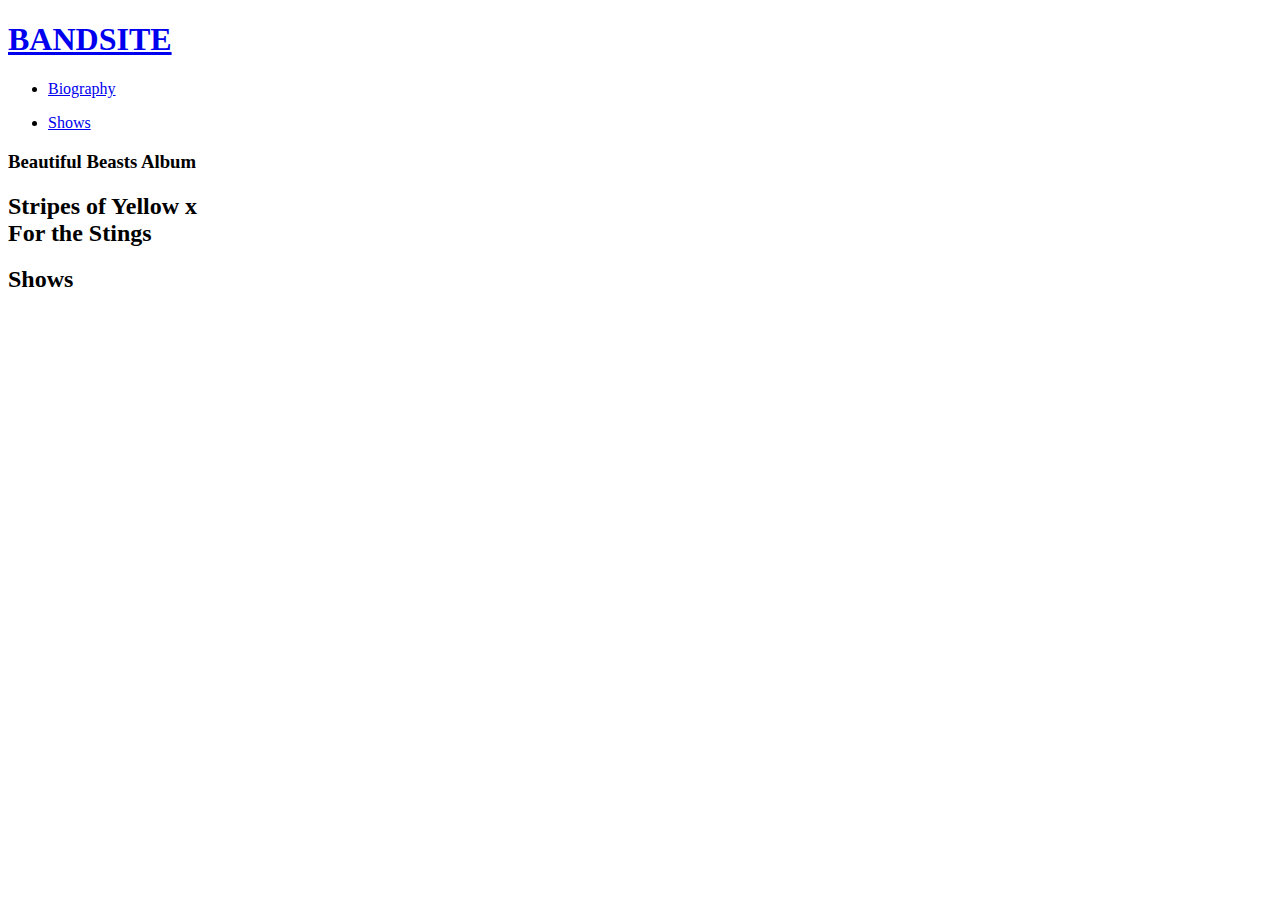
==== pages/shows.html @ 9211887a "added basic html for shows page; added link" ====
<!DOCTYPE html>
<html lang="en">
  <head>
    <meta charset="UTF-8" />
    <meta name="viewport" content="width=device-width, initial-scale=1.0" />
    <title>SHOWS</title>
  </head>
  <body>
    <header class="header">
      <div class="header__container">
        <div class="header__logo__container">
          <h1 class="header__logo"><a href="/">BANDSITE</a></h1>
        </div>
        <nav class="header__nav">
          <ul class="header__nav__list">
            <li class="header__item">
              <a href="/"><p>Biography</p></a>
            </li>
            <li class="header__item">
              <a href="#"><p>Shows</p></a>
            </li>
          </ul>
        </nav>
      </div>
    </header>

    <section class="hero">
      <h3>Beautiful Beasts Album</h3>
      <h2 class="hero__title">
        Stripes of Yellow x <br />
        For the Stings
      </h2>
    </section>

    <section class="shows">
        <h2>Shows</h2>
        <div class="shows__container"></div>
    </section>

    <script src="../scripts/build-shows-page.js"></script>
  </body>
</html>
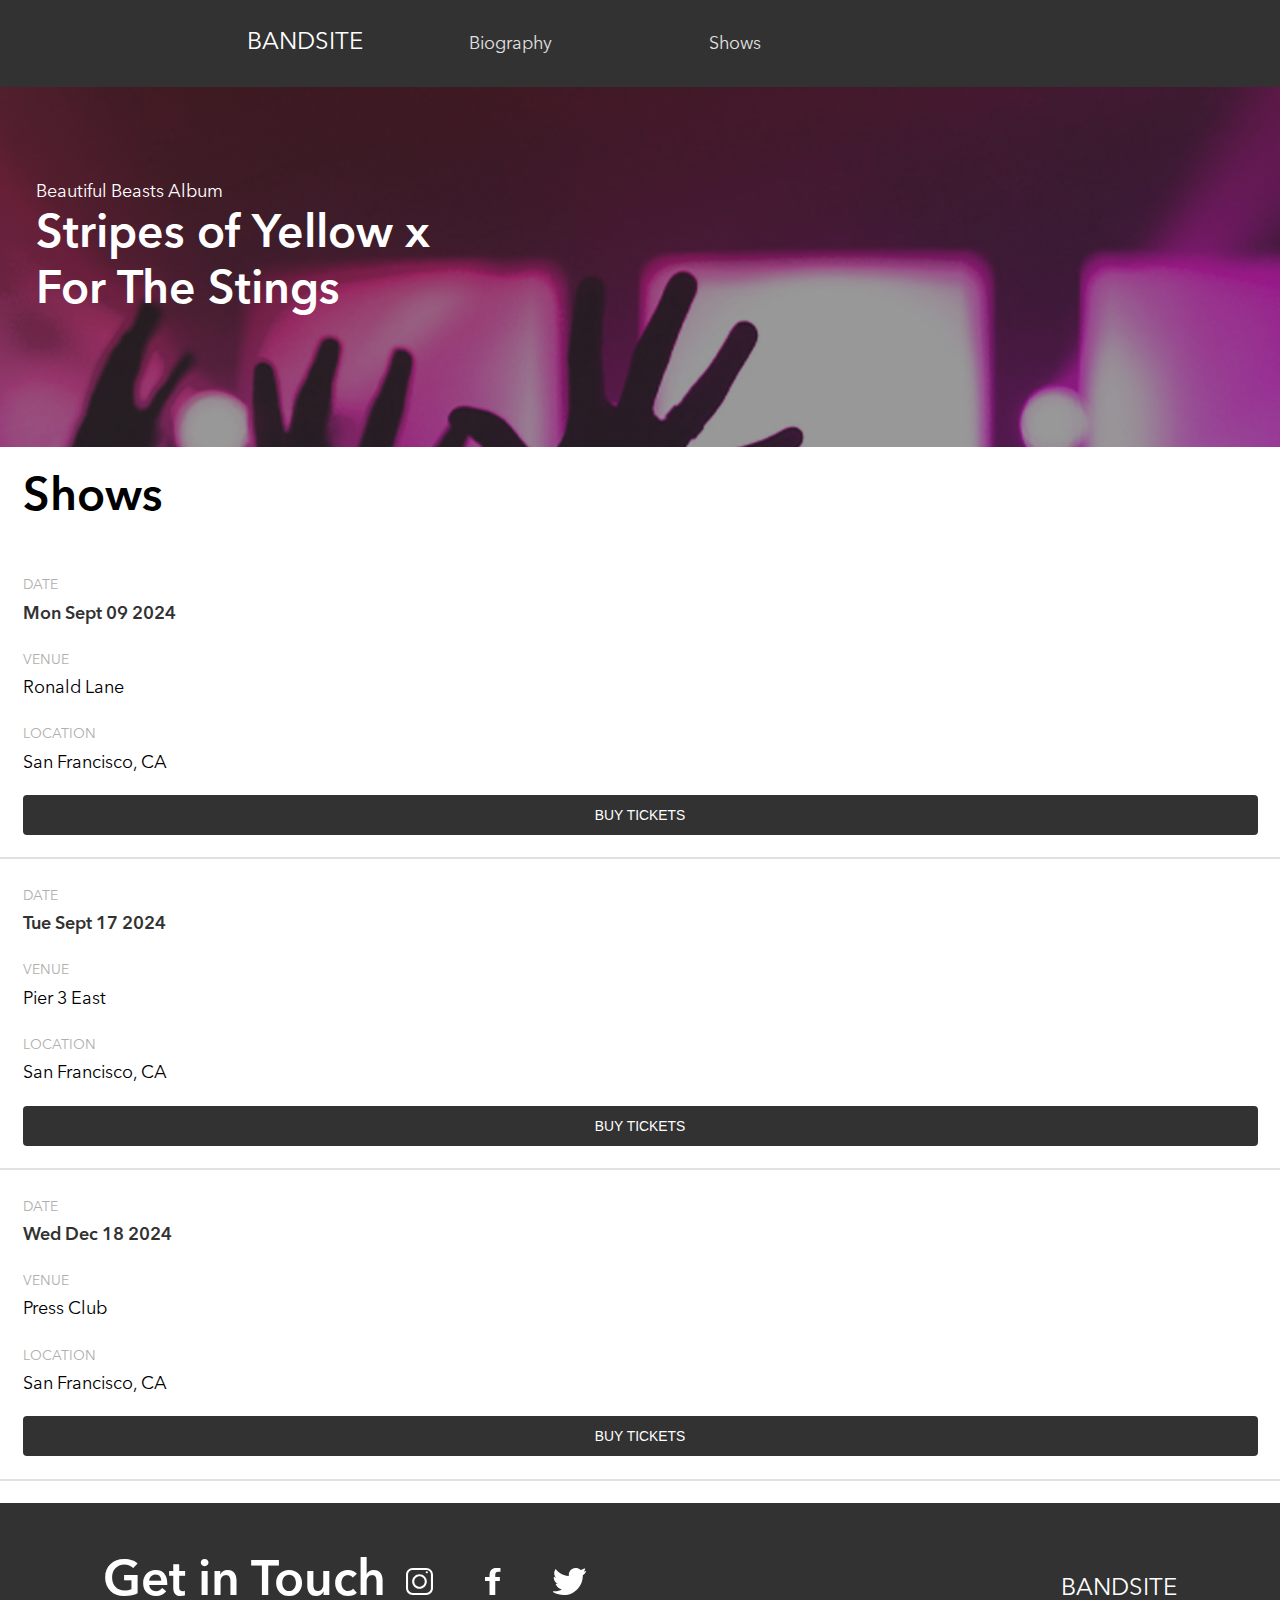
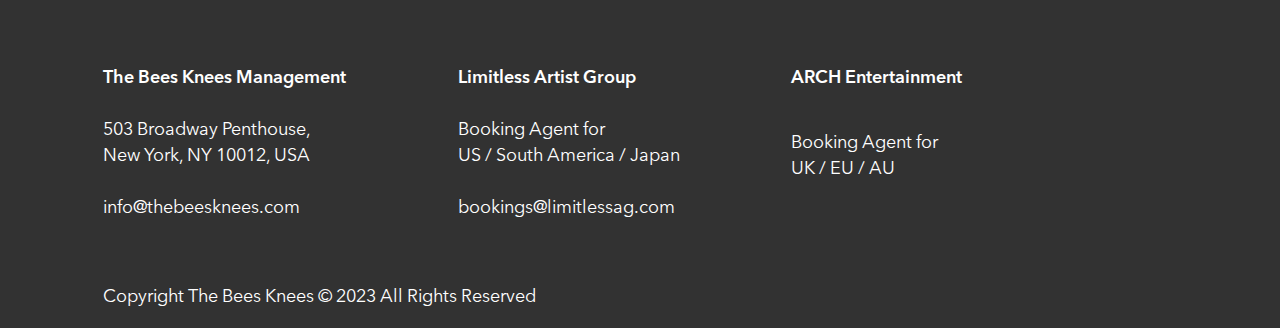
==== commit 37b31a08: "added styling and structure to shows page:mobile" ====
--- a/pages/shows.html
+++ b/pages/shows.html
@@ -3,6 +3,8 @@
   <head>
     <meta charset="UTF-8" />
     <meta name="viewport" content="width=device-width, initial-scale=1.0" />
+    <link rel="stylesheet" href="../styles/shows.css" />
+    <script src="../scripts/build-shows-page.js" defer></script>
     <title>SHOWS</title>
   </head>
   <body>
@@ -13,30 +15,62 @@
         </div>
         <nav class="header__nav">
           <ul class="header__nav__list">
+            <li class="header__item"><a href="/">Biography</a></li>
             <li class="header__item">
-              <a href="/"><p>Biography</p></a>
-            </li>
-            <li class="header__item">
-              <a href="#"><p>Shows</p></a>
+              <a href="/pages/shows.html">Shows</a>
             </li>
           </ul>
         </nav>
       </div>
     </header>
 
-    <section class="hero">
-      <h3>Beautiful Beasts Album</h3>
-      <h2 class="hero__title">
-        Stripes of Yellow x <br />
-        For the Stings
-      </h2>
-    </section>
+    <main>
+      <section class="hero">
+        <div class="hero__text__container">
+          <p>Beautiful Beasts Album</p>
+          <h2>Stripes of Yellow x <br />For The Stings</h2>
+          <!--  TODO: ADD IFRAME OF A SONG FROM SOUNDCLOUD -->
+        </div>
+      </section>
 
-    <section class="shows">
-        <h2>Shows</h2>
-        <div class="shows__container"></div>
-    </section>
+      <section class="show-container">
+        <h2 class="show-container__title">Shows</h2>
+      </section>
+    </main>
 
-    <script src="../scripts/build-shows-page.js"></script>
+    <footer class="footer">
+      <div class="footer__container">
+        <div class="footer__header">
+          <div class="footer__title__icons">
+            <h3 class="footer__title">Get in Touch</h3>
+            <div class="footer__icons">
+              <a href="https://instagram.com"><img src="../assets/icons/SVG/Icon-instagram.svg" alt="instagram icon"></a>
+              <a href="https://facebook.com"><img src="../assets/icons/SVG/Icon-facebook.svg" alt="facebook icon"></a>
+              <a href="https://x.com"><img src="../assets/icons/SVG/Icon-twitter.svg" alt="twitter icon"></a>
+            </div>
+          </div>
+          <h2 class="footer-logo footer-logo--top"><a href="/">BANDSITE</a></h2>
+        </div>
+        <div class="company__container">
+          <div class="company">
+            <p class="company__name">The Bees Knees Management</p>
+            <p class="company__detail">503 Broadway Penthouse, <br>New York, NY 10012, USA</p>
+            <p class="company__email"><a href="mailto:info@thebeesknees">info@thebeesknees.com</a></p>
+          </div>
+          <div class="company">
+            <p class="company__name">Limitless Artist Group</p>
+            <p class="company__detail">Booking Agent for <br>US / South America / Japan</p>
+            <p class="company__email"><a href="mailto:bookings@limitlessag.com">bookings@limitlessag.com</a></p>
+          </div>
+          <div class="company">
+            <p class="company__name">ARCH Entertainment</p>
+            <p class="company__detail">Booking Agent for <br>UK / EU / AU</p>
+            <p class="company__email"><a href="mailto:bookings@archentertainment.com"></a></p>
+          </div>
+        </div>
+        <h2 class="footer-logo footer-logo--bottom"><a href="/">BANDSITE</a></h2>
+        <p class="footer-cpyrght">Copyright The Bees Knees &copy; 2023 All Rights Reserved</p>
+      </div>
+    </footer>
   </body>
 </html>
--- a/styles/shows.css
+++ b/styles/shows.css
@@ -0,0 +1,402 @@
+@font-face {
+  font-family: "Avenir Next";
+  src: url("../../assets/fonts/AvenirNextLTPro-Regular.otf") format("opentype");
+  font-weight: 400;
+  font-style: normal;
+}
+@font-face {
+  font-family: "Avenir Next";
+  src: url("../../assets/fonts/AvenirNextLTPro-Demi.otf") format("opentype");
+  font-weight: 600;
+  font-style: normal;
+}
+@font-face {
+  font-family: "Avenir Next";
+  src: url("../../assets/fonts/AvenirNextLTPro-Bold.otf") format("opentype");
+  font-weight: 700;
+  font-style: normal;
+}
+* {
+  margin: 0;
+  padding: 0;
+  box-sizing: border-box;
+}
+
+img {
+  width: 100%;
+}
+
+.header {
+  background-color: #323232;
+  padding: 0 1rem;
+  text-align: center;
+}
+@media (min-width: 768px) {
+  .header {
+    flex-direction: row;
+    padding: 0 2.57rem;
+  }
+}
+@media (min-width: 1280px) {
+  .header {
+    padding: 0 5.7rem;
+  }
+}
+.header__container {
+  display: flex;
+  flex-direction: column;
+  justify-content: center;
+  align-items: center;
+}
+@media (min-width: 768px) {
+  .header__container {
+    flex-direction: row;
+    justify-content: flex-start;
+    margin-left: 8rem;
+  }
+}
+.header__nav__list {
+  display: flex;
+  list-style-type: none;
+  justify-content: space-evenly;
+  width: 100vw;
+}
+@media (min-width: 768px) {
+  .header__nav__list {
+    width: 35vw;
+  }
+}
+.header__item {
+  width: 50%;
+  color: #E1E1E1;
+  padding-bottom: 1rem;
+  border-bottom: 3px solid transparent;
+  transition: border-color 0.15s;
+}
+@media (min-width: 768px) {
+  .header__item {
+    padding: 1.5rem;
+    border: none;
+    -webkit-text-decoration: 3px underline transparent;
+            text-decoration: 3px underline transparent;
+    text-underline-offset: 1.9rem;
+    transition: text-decoration-color 0.15s;
+  }
+}
+.header__item:hover {
+  cursor: pointer;
+  color: white;
+  border-color: white;
+}
+@media (min-width: 768px) {
+  .header__item:hover {
+    text-decoration-color: white;
+  }
+}
+.header__item a:active {
+  font-family: "Avenir Next";
+  font-weight: 600;
+}
+.header__logo {
+  color: #FFFFFF;
+  font-family: "Avenir Next";
+  font-weight: 400;
+  font-size: 24px;
+  padding-top: 1rem;
+}
+@media (min-width: 768px) {
+  .header__logo {
+    padding-top: 0;
+  }
+}
+.header__logo__container {
+  margin-right: 2rem;
+  text-align: center;
+}
+
+html {
+  font-family: "Avenir Next";
+  font-weight: normal;
+  font-size: 14px;
+}
+@media (min-width: 768px) {
+  html {
+    font-size: 15px;
+  }
+}
+@media (min-width: 1280px) {
+  html {
+    font-size: 18px;
+  }
+}
+
+h1 {
+  font-size: 1.8rem;
+  color: #323232;
+  font-family: "Avenir Next";
+  font-weight: 600;
+}
+@media (min-width: 768px) {
+  h1 {
+    font-size: 4.28rem;
+    line-height: 4.85rem;
+  }
+}
+@media (min-width: 1280px) {
+  h1 {
+    font-size: 4rem;
+  }
+}
+
+h2 {
+  font-size: 1.8rem;
+  font-family: "Avenir Next";
+  font-weight: 600;
+  line-height: 2.46rem;
+}
+@media (min-width: 768px) {
+  h2 {
+    font-size: 2.57rem;
+    line-height: 3.14rem;
+  }
+}
+
+h3 {
+  font-size: 1.0715rem;
+  font-family: "Avenir Next";
+  font-weight: 600;
+  line-height: 1.7rem;
+}
+@media (min-width: 768px) {
+  h3 {
+    font-size: 1.71rem;
+    line-height: 2.28rem;
+  }
+}
+
+p {
+  font-size: 1rem;
+  line-height: 1.38rem;
+}
+@media (min-width: 768px) {
+  p {
+    font: 1rem;
+    line-height: 1.57rem;
+  }
+}
+
+a {
+  text-decoration: none;
+  color: inherit;
+}
+
+.footer {
+  background: #323232;
+  color: #FFFFFF;
+  padding: 0 1.5rem 3rem 1.5rem;
+  display: flex;
+  flex-direction: column;
+  position: relative;
+}
+@media (min-width: 768px) {
+  .footer {
+    padding: 1.5rem 2.57rem 3rem 2.57rem;
+  }
+  .footer p {
+    line-height: 1.42rem;
+  }
+}
+@media (min-width: 1280px) {
+  .footer {
+    padding: 1rem 5.7rem;
+  }
+}
+@media (min-width: 1280px) {
+  .footer__container {
+    max-width: 75rem;
+  }
+}
+.footer__header {
+  padding: 1rem 0;
+  display: flex;
+  align-items: baseline;
+  justify-content: space-between;
+}
+@media (min-width: 768px) {
+  .footer__header {
+    align-items: baseline;
+  }
+}
+.footer__title {
+  color: #FFFFFF;
+  padding: 1.25rem 0 1rem 0;
+  font-size: 2.25rem;
+}
+@media (min-width: 1280px) {
+  .footer__title {
+    font-size: 2.75rem;
+  }
+}
+@media (min-width: 768px) {
+  .footer__title__icons {
+    width: 55%;
+    display: flex;
+    justify-content: space-between;
+    align-items: baseline;
+  }
+}
+@media (min-width: 1280px) {
+  .footer__title__icons {
+    max-width: 45%;
+  }
+}
+.footer-logo {
+  color: #FFFFFF;
+  font-family: "Avenir Next";
+  font-weight: 400;
+  font-size: 24px;
+}
+.footer-logo--top {
+  visibility: hidden;
+}
+@media (min-width: 768px) {
+  .footer-logo--top {
+    visibility: visible;
+  }
+}
+.footer-logo--bottom {
+  margin-bottom: 1.2rem;
+}
+@media (min-width: 768px) {
+  .footer-logo--bottom {
+    display: none;
+  }
+}
+.footer__icons {
+  display: flex;
+  width: 10rem;
+  padding: 1.25rem 0 0rem 0;
+  justify-content: space-between;
+}
+.footer__icons img {
+  height: 2rem;
+}
+@media (min-width: 768px) {
+  .footer__icons img {
+    height: 1.5rem;
+  }
+}
+
+.company {
+  display: flex;
+  flex-direction: column;
+  justify-content: space-between;
+  gap: 1.5rem;
+  padding: 1.5rem 0;
+}
+.company__container {
+  display: flex;
+  flex-direction: column;
+  justify-content: space-evenly;
+  margin-bottom: 2rem;
+}
+@media (min-width: 768px) {
+  .company__container {
+    flex-direction: row;
+    justify-content: space-between;
+  }
+}
+@media (min-width: 1280px) {
+  .company__container {
+    max-width: 80%;
+    justify-content: space-between;
+  }
+}
+.company__name {
+  font-family: "Avenir Next";
+  font-weight: 600;
+}
+.company-cpyrght {
+  font-size: 0.875em;
+}
+
+button {
+  height: 40px;
+  width: 100%;
+  border: none;
+  border-radius: 4px;
+  font-size: 0.77rem;
+  background: #323232;
+  color: white;
+}
+button:hover {
+  background: #000000;
+  cursor: pointer;
+}
+
+section {
+  padding: 1rem 2rem;
+}
+
+.hero {
+  position: relative;
+  height: 40vh;
+  background: linear-gradient(rgba(50, 50, 50, 0.5), rgba(50, 50, 50, 0.5)), url(../assets/images/hero-shows.jpg);
+  background-size: cover;
+}
+.hero__text__container {
+  position: absolute;
+  top: 45%;
+  transform: translateY(-50%);
+  color: white;
+}
+
+.show {
+  cursor: pointer;
+  display: flex;
+  flex-direction: column;
+  gap: 1rem;
+  padding: 1.25rem;
+}
+.show:hover {
+  background: #FAFAFA;
+}
+.show:active {
+  background: #E1E1E1;
+}
+.show-info__label {
+  color: #AFAFAF;
+  font-size: 0.77rem;
+}
+.show-info__detail--date {
+  font-weight: 600;
+  color: #323232;
+}
+.show-container {
+  margin-bottom: 1.25rem;
+  padding: 0;
+}
+.show-container__title {
+  padding: 1.25rem;
+}
+
+hr {
+  border: 1px solid #E1E1E1;
+}
+/* 
+    <div class="show">
+        <div class="show-info">
+            <p class="show-info__label">DATE</p>
+            <p class="show-info__detail show-info__detail--date>date</p>
+        </div>
+        <div class="show-info">
+            <p class="show-info__label">VENUE</p>
+            <p class="show-info__detail">venue</p>
+        </div>
+        <div class="show-info">
+            <p class="show-info__label">LOCATION</p>
+            <p class="show-info__detail">location</p>
+        </div>
+        <button class="button">BUY TICKETS</button>
+    </div>
+*//*# sourceMappingURL=shows.css.map */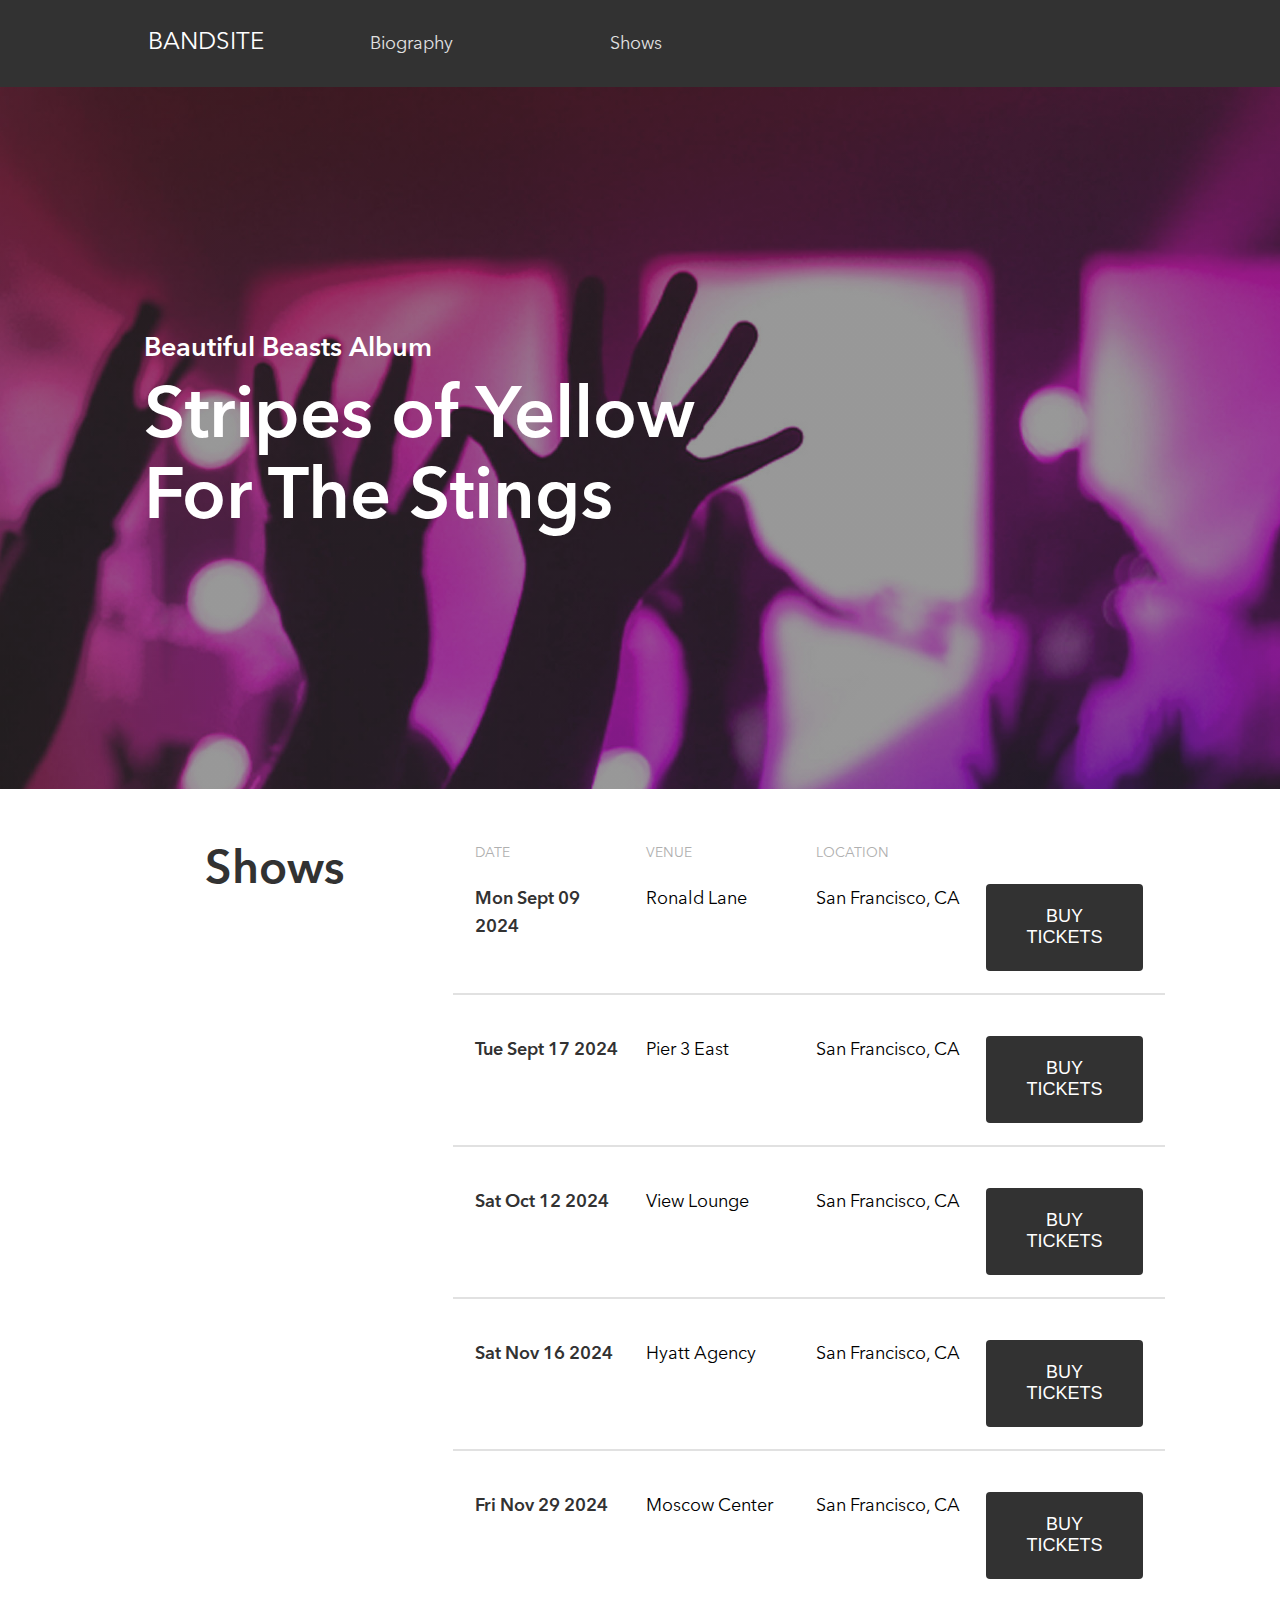
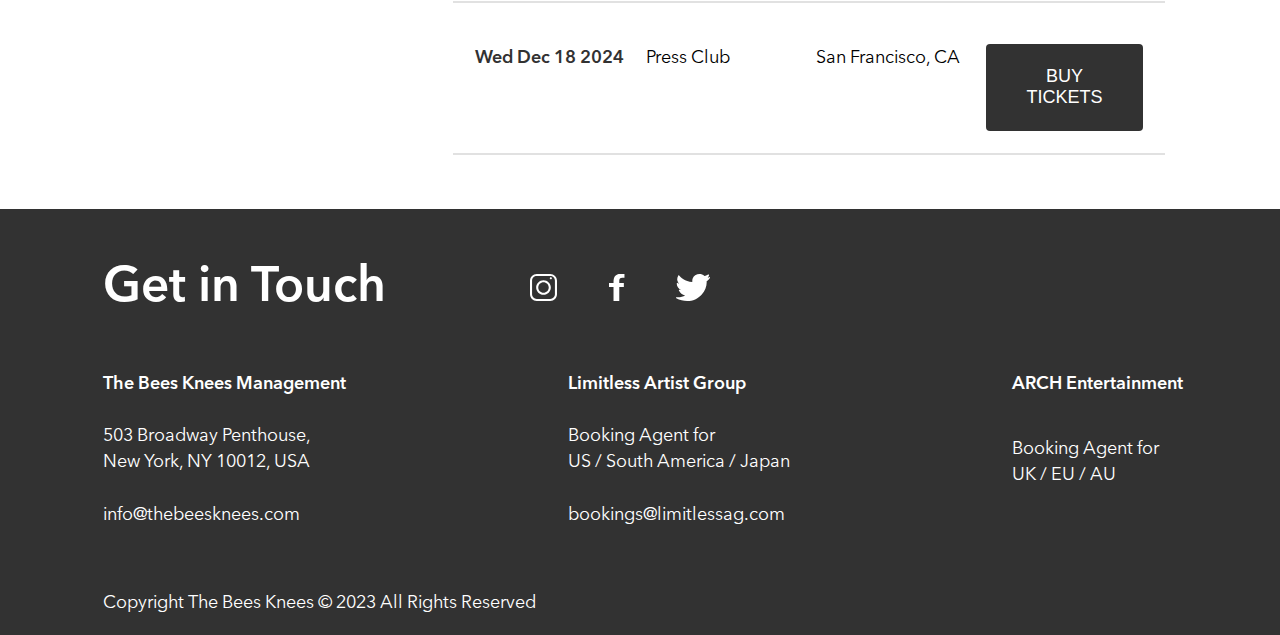
==== commit a0fde717: "style tweaks and added iframe to shows" ====
--- a/pages/shows.html
+++ b/pages/shows.html
@@ -26,15 +26,31 @@
 
     <main>
       <section class="hero">
-        <div class="hero__text__container">
-          <p>Beautiful Beasts Album</p>
-          <h2>Stripes of Yellow x <br />For The Stings</h2>
-          <!--  TODO: ADD IFRAME OF A SONG FROM SOUNDCLOUD -->
+        <div class="hero__container">
+          <div class="hero__text__container">
+            <p>Beautiful Beasts Album</p>
+            <h2>
+              Stripes of Yellow <span class="break-default">x</span>
+              <span class="stings"
+                ><span class="break-desktop"></span>For The Stings</span
+              >
+            </h2>
+          </div>
+          <div class="hero__song-container">
+            <iframe class="hero__song"
+              scrolling="no"
+              frameborder="no"
+              allow="autoplay"
+              src="https://w.soundcloud.com/player/?url=https%3A//api.soundcloud.com/tracks/1335129559&color=%23ff5500&auto_play=false&hide_related=false&show_comments=true&show_user=true&show_reposts=false&show_teaser=true&visual=true"
+            ></iframe>
+
+          </div>
         </div>
       </section>
 
       <section class="show-container">
         <h2 class="show-container__title">Shows</h2>
+        <div class="show-container__shows"></div>
       </section>
     </main>
 
@@ -44,9 +60,21 @@
           <div class="footer__title__icons">
             <h3 class="footer__title">Get in Touch</h3>
             <div class="footer__icons">
-              <a href="https://instagram.com"><img src="../assets/icons/SVG/Icon-instagram.svg" alt="instagram icon"></a>
-              <a href="https://facebook.com"><img src="../assets/icons/SVG/Icon-facebook.svg" alt="facebook icon"></a>
-              <a href="https://x.com"><img src="../assets/icons/SVG/Icon-twitter.svg" alt="twitter icon"></a>
+              <a href="https://instagram.com"
+                ><img
+                  src="../assets/icons/SVG/Icon-instagram.svg"
+                  alt="instagram icon"
+              /></a>
+              <a href="https://facebook.com"
+                ><img
+                  src="../assets/icons/SVG/Icon-facebook.svg"
+                  alt="facebook icon"
+              /></a>
+              <a href="https://x.com"
+                ><img
+                  src="../assets/icons/SVG/Icon-twitter.svg"
+                  alt="twitter icon"
+              /></a>
             </div>
           </div>
           <h2 class="footer-logo footer-logo--top"><a href="/">BANDSITE</a></h2>
@@ -54,22 +82,38 @@
         <div class="company__container">
           <div class="company">
             <p class="company__name">The Bees Knees Management</p>
-            <p class="company__detail">503 Broadway Penthouse, <br>New York, NY 10012, USA</p>
-            <p class="company__email"><a href="mailto:info@thebeesknees">info@thebeesknees.com</a></p>
+            <p class="company__detail">
+              503 Broadway Penthouse, <br />New York, NY 10012, USA
+            </p>
+            <p class="company__email">
+              <a href="mailto:info@thebeesknees">info@thebeesknees.com</a>
+            </p>
           </div>
           <div class="company">
             <p class="company__name">Limitless Artist Group</p>
-            <p class="company__detail">Booking Agent for <br>US / South America / Japan</p>
-            <p class="company__email"><a href="mailto:bookings@limitlessag.com">bookings@limitlessag.com</a></p>
+            <p class="company__detail">
+              Booking Agent for <br />US / South America / Japan
+            </p>
+            <p class="company__email">
+              <a href="mailto:bookings@limitlessag.com"
+                >bookings@limitlessag.com</a
+              >
+            </p>
           </div>
           <div class="company">
             <p class="company__name">ARCH Entertainment</p>
-            <p class="company__detail">Booking Agent for <br>UK / EU / AU</p>
-            <p class="company__email"><a href="mailto:bookings@archentertainment.com"></a></p>
+            <p class="company__detail">Booking Agent for <br />UK / EU / AU</p>
+            <p class="company__email">
+              <a href="mailto:bookings@archentertainment.com"></a>
+            </p>
           </div>
         </div>
-        <h2 class="footer-logo footer-logo--bottom"><a href="/">BANDSITE</a></h2>
-        <p class="footer-cpyrght">Copyright The Bees Knees &copy; 2023 All Rights Reserved</p>
+        <h2 class="footer-logo footer-logo--bottom">
+          <a href="/">BANDSITE</a>
+        </h2>
+        <p class="footer-cpyrght">
+          Copyright The Bees Knees &copy; 2023 All Rights Reserved
+        </p>
       </div>
     </footer>
   </body>
--- a/styles/shows.css
+++ b/styles/shows.css
@@ -26,6 +26,9 @@
   width: 100%;
 }
 
+hr {
+  border: 1px solid #E1E1E1;
+}
 .header {
   background-color: #323232;
   padding: 0 1rem;
@@ -52,7 +55,7 @@
   .header__container {
     flex-direction: row;
     justify-content: flex-start;
-    margin-left: 8rem;
+    margin-left: 2.5rem;
   }
 }
 .header__nav__list {
@@ -165,7 +168,7 @@
   font-size: 1.0715rem;
   font-family: "Avenir Next";
   font-weight: 600;
-  line-height: 1.7rem;
+  line-height: 2rem;
 }
 @media (min-width: 768px) {
   h3 {
@@ -213,7 +216,9 @@
 }
 @media (min-width: 1280px) {
   .footer__container {
-    max-width: 75rem;
+    width: 75rem;
+    max-width: 80rem;
+    margin: 0 auto;
   }
 }
 .footer__header {
@@ -230,7 +235,7 @@
 .footer__title {
   color: #FFFFFF;
   padding: 1.25rem 0 1rem 0;
-  font-size: 2.25rem;
+  font-size: 2rem;
 }
 @media (min-width: 1280px) {
   .footer__title {
@@ -321,11 +326,11 @@
 }
 
 button {
-  height: 40px;
+  padding: 1.25rem;
   width: 100%;
   border: none;
   border-radius: 4px;
-  font-size: 0.77rem;
+  font-size: 1rem;
   background: #323232;
   color: white;
 }
@@ -334,21 +339,121 @@
   cursor: pointer;
 }
 
+::-moz-placeholder {
+  color: #323232;
+}
+
+::placeholder {
+  color: #323232;
+}
+
 section {
   padding: 1rem 2rem;
 }
 
 .hero {
-  position: relative;
   height: 40vh;
   background: linear-gradient(rgba(50, 50, 50, 0.5), rgba(50, 50, 50, 0.5)), url(../assets/images/hero-shows.jpg);
   background-size: cover;
 }
+@media (min-width: 1280px) {
+  .hero {
+    padding: 0;
+  }
+}
+.hero__container {
+  height: 100%;
+  margin: 0;
+  display: flex;
+  flex-direction: column;
+  justify-content: center;
+  gap: 2rem;
+}
+@media (min-width: 768px) {
+  .hero__container {
+    padding-left: 3rem;
+  }
+}
+@media (min-width: 1280px) {
+  .hero__container {
+    flex-direction: row;
+    align-items: center;
+    gap: 0;
+    justify-content: space-evenly;
+  }
+}
+.hero__song {
+  width: 100%;
+  border-radius: 0.75rem;
+  max-height: 15rem;
+}
+@media (min-width: 768px) {
+  .hero__song {
+    height: 10rem;
+  }
+}
+.hero__song-container {
+  width: 100%;
+  align-self: center;
+}
+@media (min-width: 768px) {
+  .hero__song-container {
+    width: 75%;
+    align-self: flex-start;
+  }
+}
+@media (min-width: 1280px) {
+  .hero__song-container {
+    width: 33%;
+    align-self: center;
+  }
+}
+@media (min-width: 1280px) {
+  .hero {
+    min-height: 78vh;
+  }
+}
 .hero__text__container {
-  position: absolute;
-  top: 45%;
-  transform: translateY(-50%);
   color: white;
+}
+@media (min-width: 1280px) {
+  .hero__text__container {
+    margin: 0;
+  }
+}
+.hero__text__container p {
+  font-weight: 600;
+}
+@media (min-width: 768px) {
+  .hero__text__container p {
+    font-size: 1.5rem;
+    margin-bottom: 0.75rem;
+  }
+}
+@media (min-width: 768px) {
+  .hero__text__container h2 {
+    font-size: 4rem;
+    line-height: 4.5rem;
+  }
+}
+
+@media (min-width: 1280px) {
+  .break-default {
+    display: none;
+  }
+}
+
+.break-desktop {
+  display: none;
+}
+@media (min-width: 1280px) {
+  .break-desktop {
+    display: inline-block;
+  }
+}
+
+.stings {
+  display: block;
 }
 
 .show {
@@ -358,11 +463,62 @@
   gap: 1rem;
   padding: 1.25rem;
 }
+.show-container {
+  display: flex;
+  flex-direction: column;
+  margin-bottom: 1.25rem;
+  padding: 0 3rem;
+}
+.show-container__title {
+  color: #323232;
+  padding: 2rem;
+}
+@media (min-width: 1280px) {
+  .show-container__title {
+    padding: 3rem;
+    margin-left: 5rem;
+  }
+}
+@media (min-width: 1280px) {
+  .show-container {
+    flex-direction: row;
+    margin: 0 auto;
+    justify-content: center;
+  }
+}
+@media (min-width: 1280px) {
+  .show-container__shows {
+    padding: 3rem;
+    width: 70%;
+  }
+}
+@media (min-width: 768px) {
+  .show {
+    flex-direction: row;
+    flex-wrap: nowrap;
+  }
+  .show:first-of-type .show-info__label {
+    margin-top: -1.5rem;
+    margin-bottom: 1rem;
+  }
+  .show:not(:first-of-type) .show-info__label {
+    display: none;
+  }
+  .show:not(:first-of-type) .show-info__detail {
+    margin-top: 1rem;
+  }
+}
 .show:hover {
   background: #FAFAFA;
 }
 .show:active {
   background: #E1E1E1;
+}
+@media (min-width: 768px) {
+  .show-info {
+    flex: 1 1 25%;
+    max-width: 25%;
+  }
 }
 .show-info__label {
   color: #AFAFAF;
@@ -372,31 +528,10 @@
   font-weight: 600;
   color: #323232;
 }
-.show-container {
-  margin-bottom: 1.25rem;
-  padding: 0;
-}
-.show-container__title {
-  padding: 1.25rem;
-}
-
-hr {
-  border: 1px solid #E1E1E1;
-}
-/* 
-    <div class="show">
-        <div class="show-info">
-            <p class="show-info__label">DATE</p>
-            <p class="show-info__detail show-info__detail--date>date</p>
-        </div>
-        <div class="show-info">
-            <p class="show-info__label">VENUE</p>
-            <p class="show-info__detail">venue</p>
-        </div>
-        <div class="show-info">
-            <p class="show-info__label">LOCATION</p>
-            <p class="show-info__detail">location</p>
-        </div>
-        <button class="button">BUY TICKETS</button>
-    </div>
-*//*# sourceMappingURL=shows.css.map */+@media (min-width: 768px) {
+  .show button {
+    align-self: center;
+    margin-top: 1rem;
+    flex: 1 1 25%;
+  }
+}/*# sourceMappingURL=shows.css.map */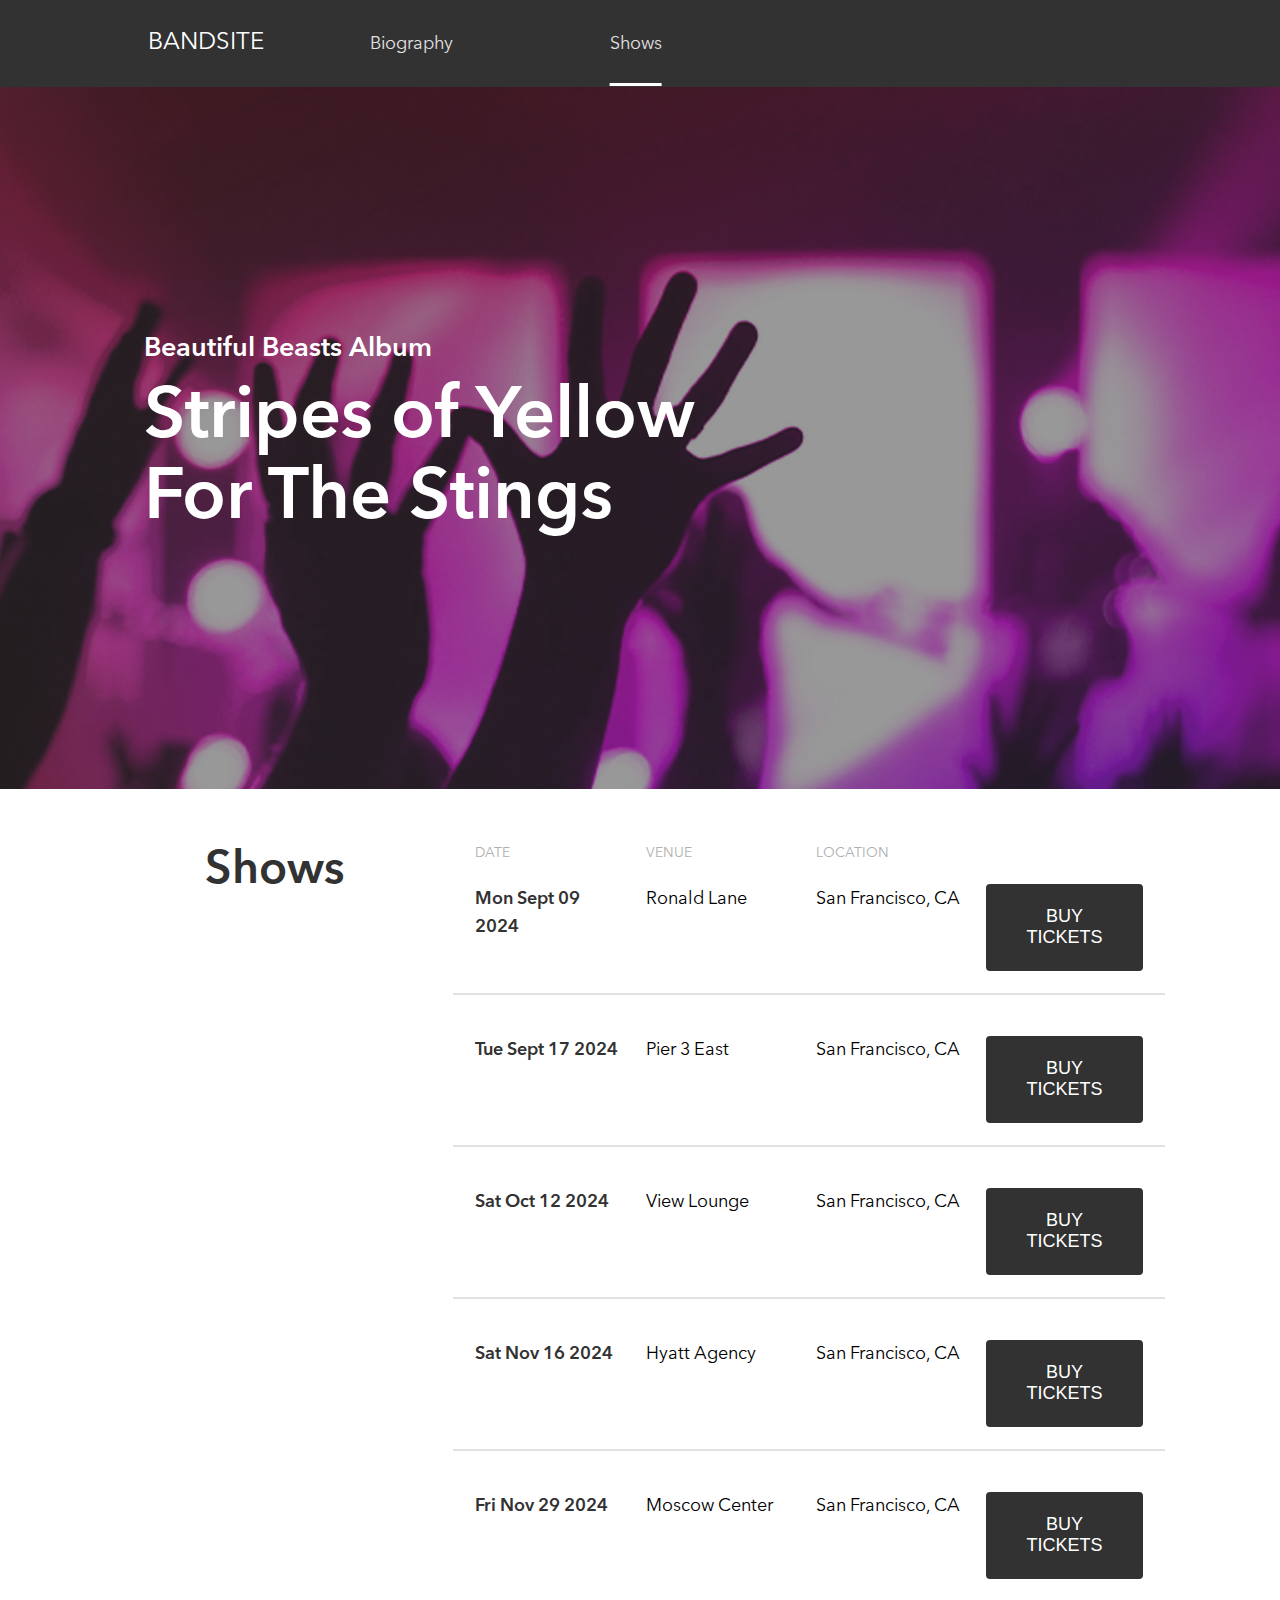
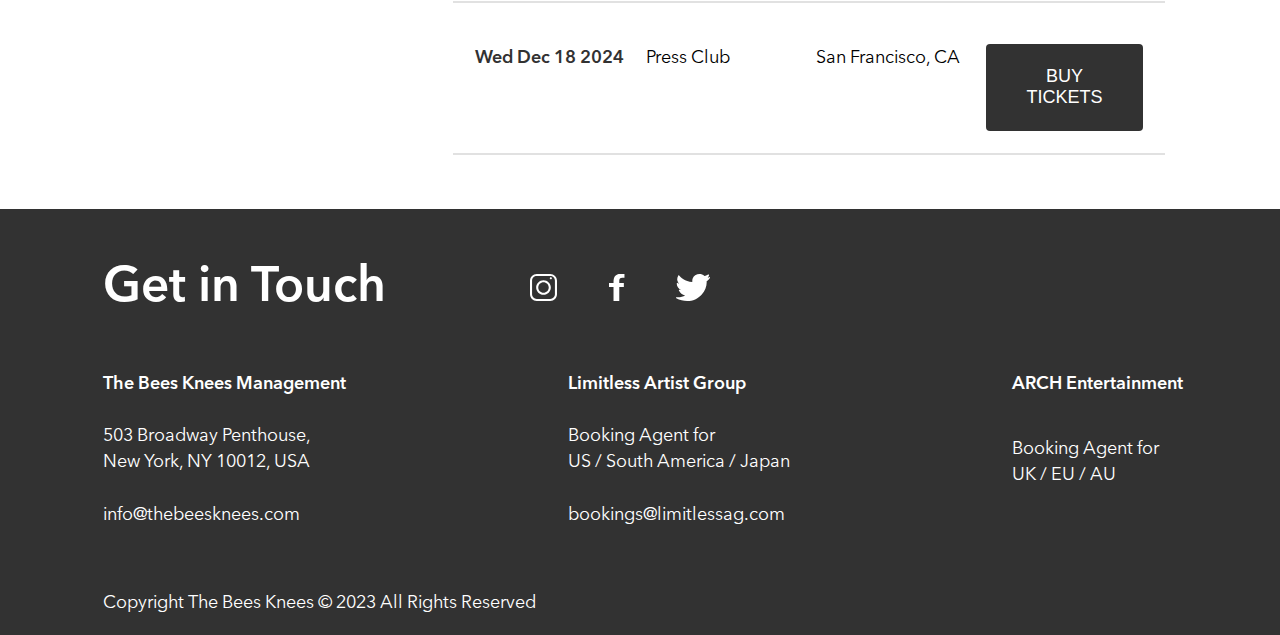
==== commit 39eee936: "updated gitignore and link state styles" ====
--- a/pages/shows.html
+++ b/pages/shows.html
@@ -16,7 +16,7 @@
         <nav class="header__nav">
           <ul class="header__nav__list">
             <li class="header__item"><a href="/">Biography</a></li>
-            <li class="header__item">
+            <li class="header__item header__item--active">
               <a href="/pages/shows.html">Shows</a>
             </li>
           </ul>
--- a/styles/shows.css
+++ b/styles/shows.css
@@ -351,6 +351,21 @@
   padding: 1rem 2rem;
 }
 
+.header__item--active {
+  padding-bottom: 1rem;
+  border-bottom: 3px solid white;
+}
+@media (min-width: 768px) {
+  .header__item--active {
+    border-bottom: none;
+    padding: 1.5rem;
+    border: none;
+    -webkit-text-decoration: 3px underline white;
+            text-decoration: 3px underline white;
+    text-underline-offset: 1.9rem;
+  }
+}
+
 .hero {
   height: 40vh;
   background: linear-gradient(rgba(50, 50, 50, 0.5), rgba(50, 50, 50, 0.5)), url(../assets/images/hero-shows.jpg);
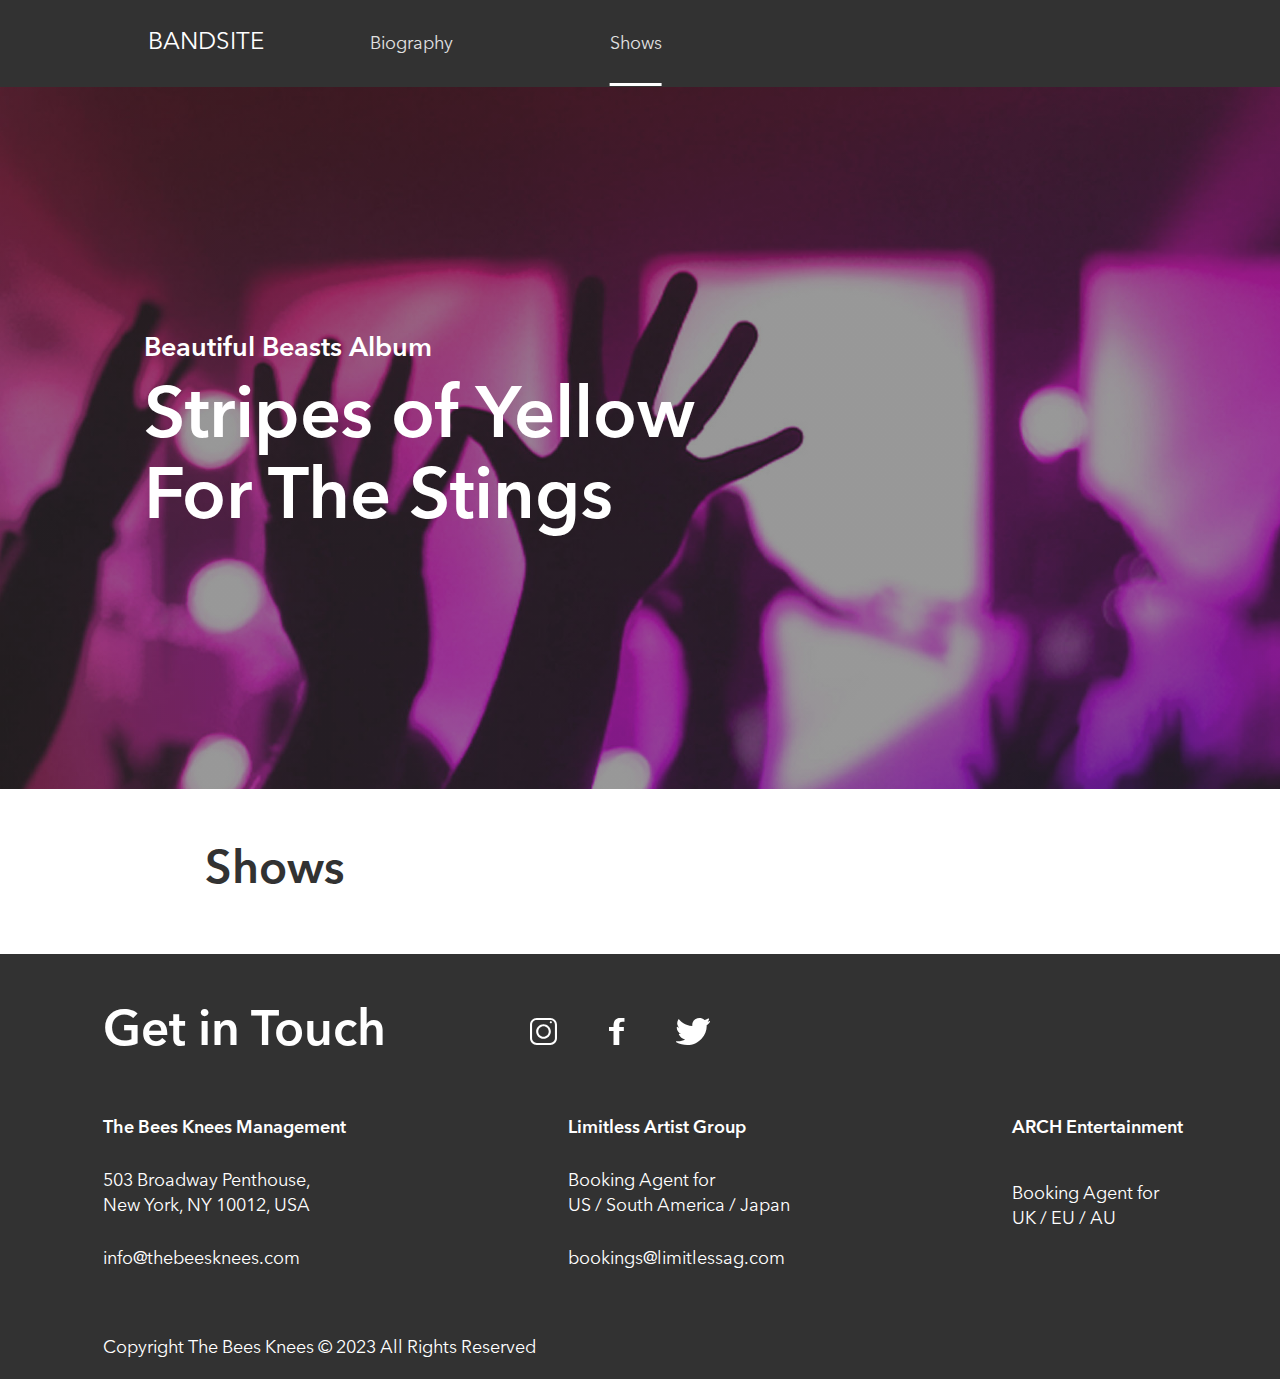
==== commit f24e0ef4: "posting comments works; appears in descending order by timestamp" ====
--- a/pages/shows.html
+++ b/pages/shows.html
@@ -4,10 +4,11 @@
     <meta charset="UTF-8" />
     <meta name="viewport" content="width=device-width, initial-scale=1.0" />
     <link rel="stylesheet" href="../styles/shows.css" />
-    <script src="../scripts/build-shows-page.js" defer></script>
+    <!-- <script src="../scripts/build-shows-page.js" defer></script> -->
+    <script src="../scripts/band-site-api.js" defer></script>
     <title>SHOWS</title>
   </head>
-  <body>
+  <body id="shows-page">
     <header class="header">
       <div class="header__container">
         <div class="header__logo__container">
